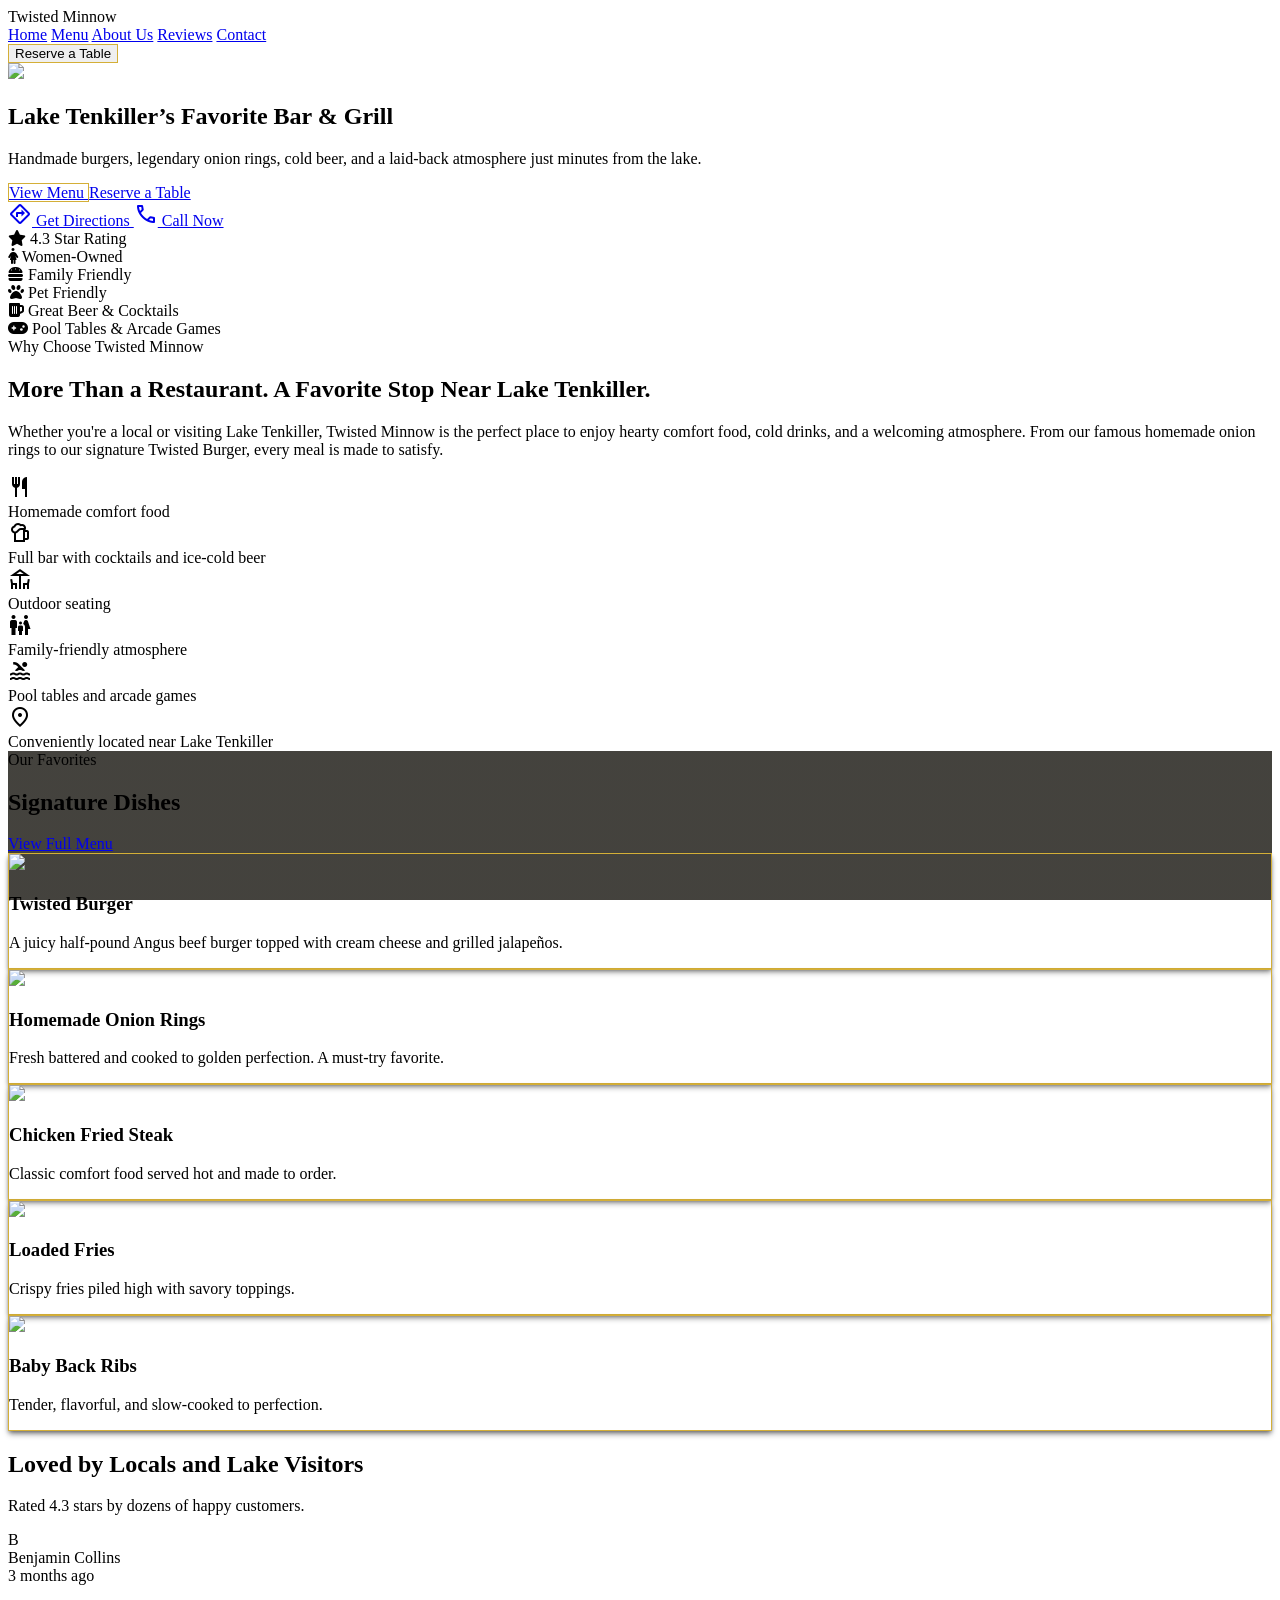
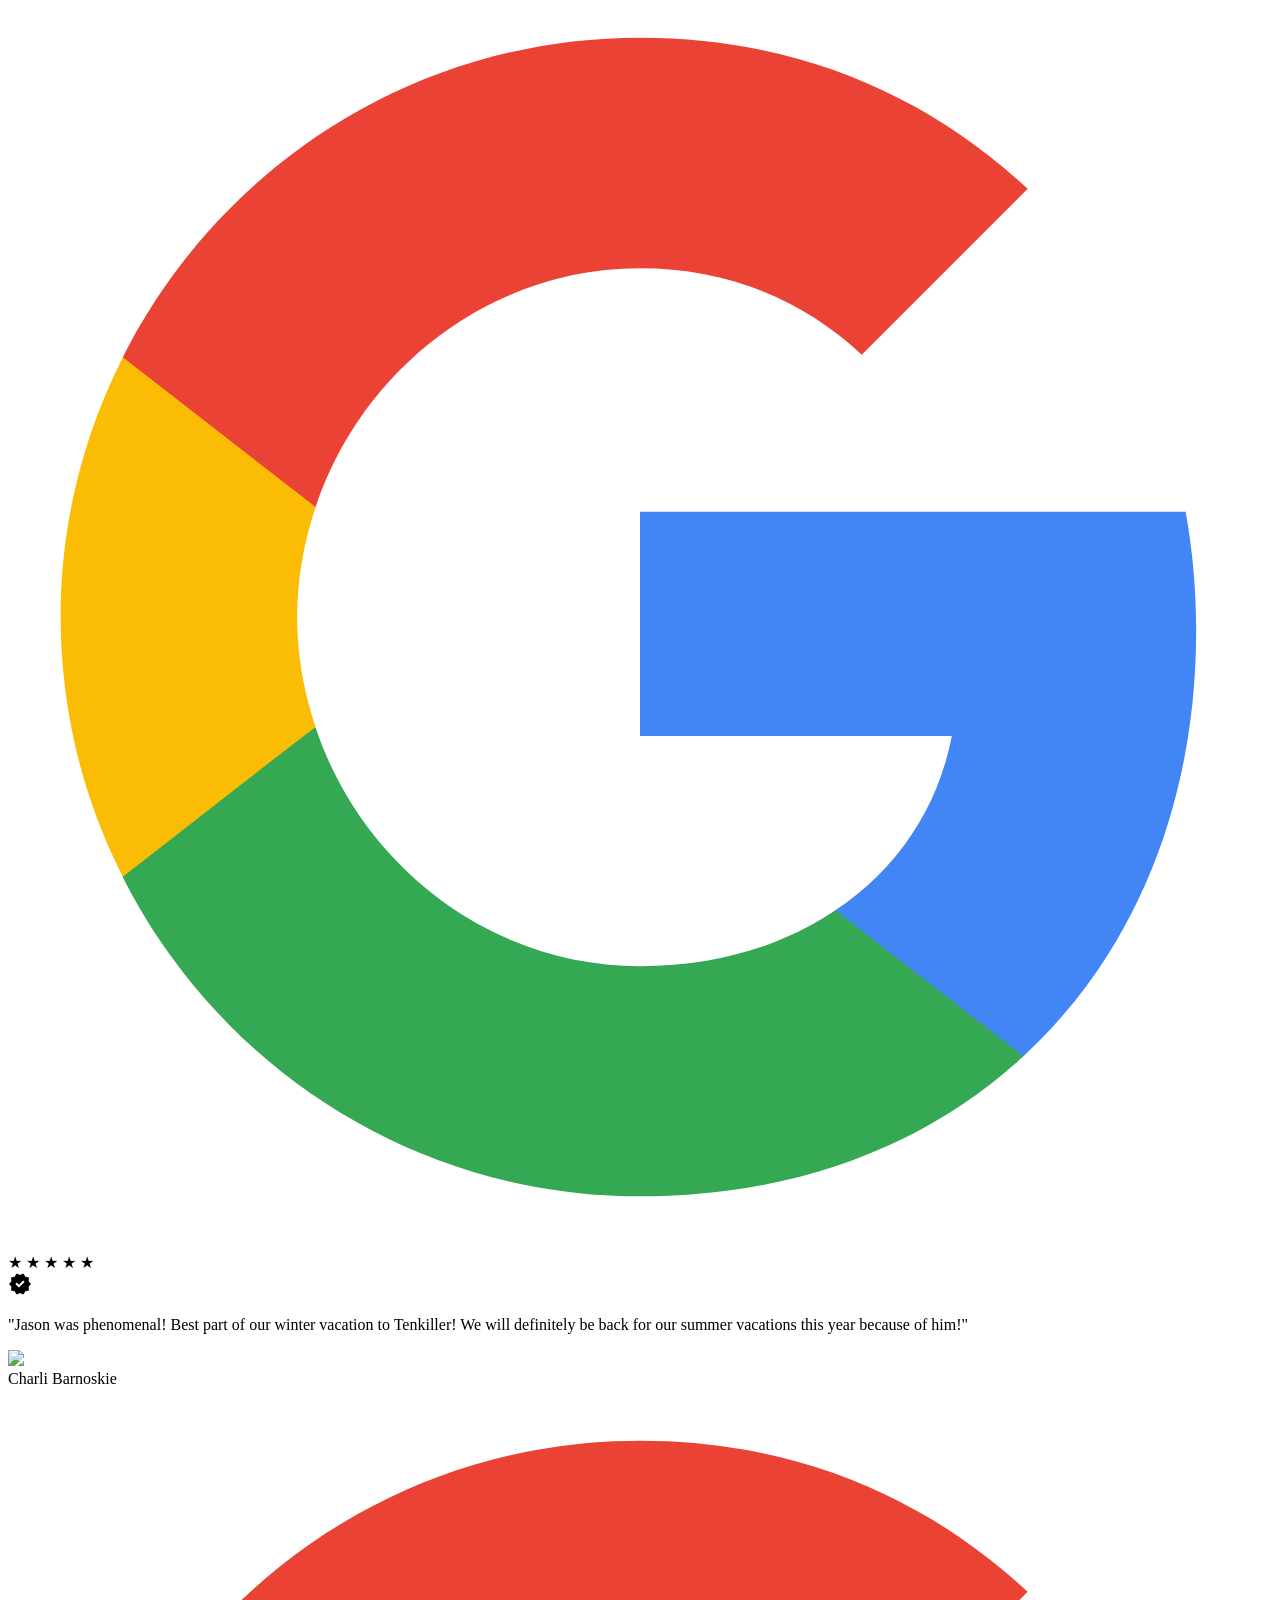
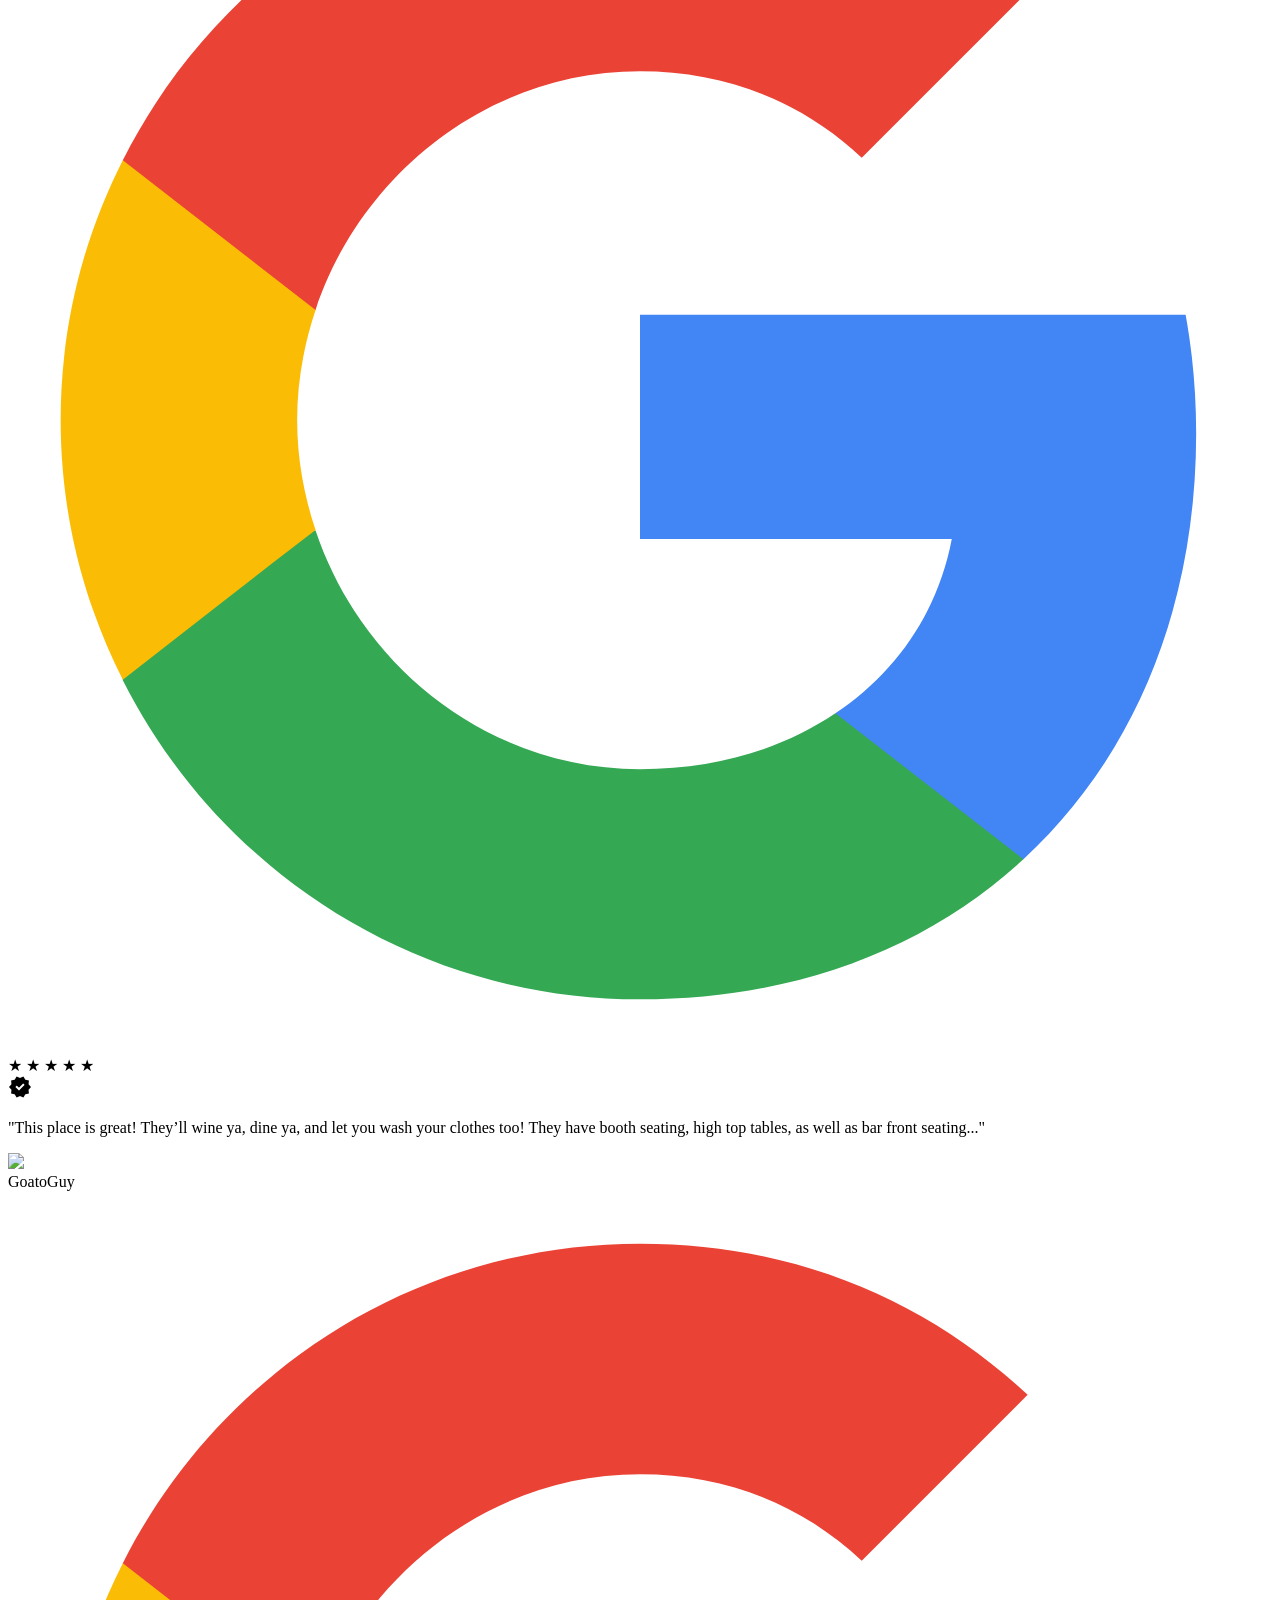
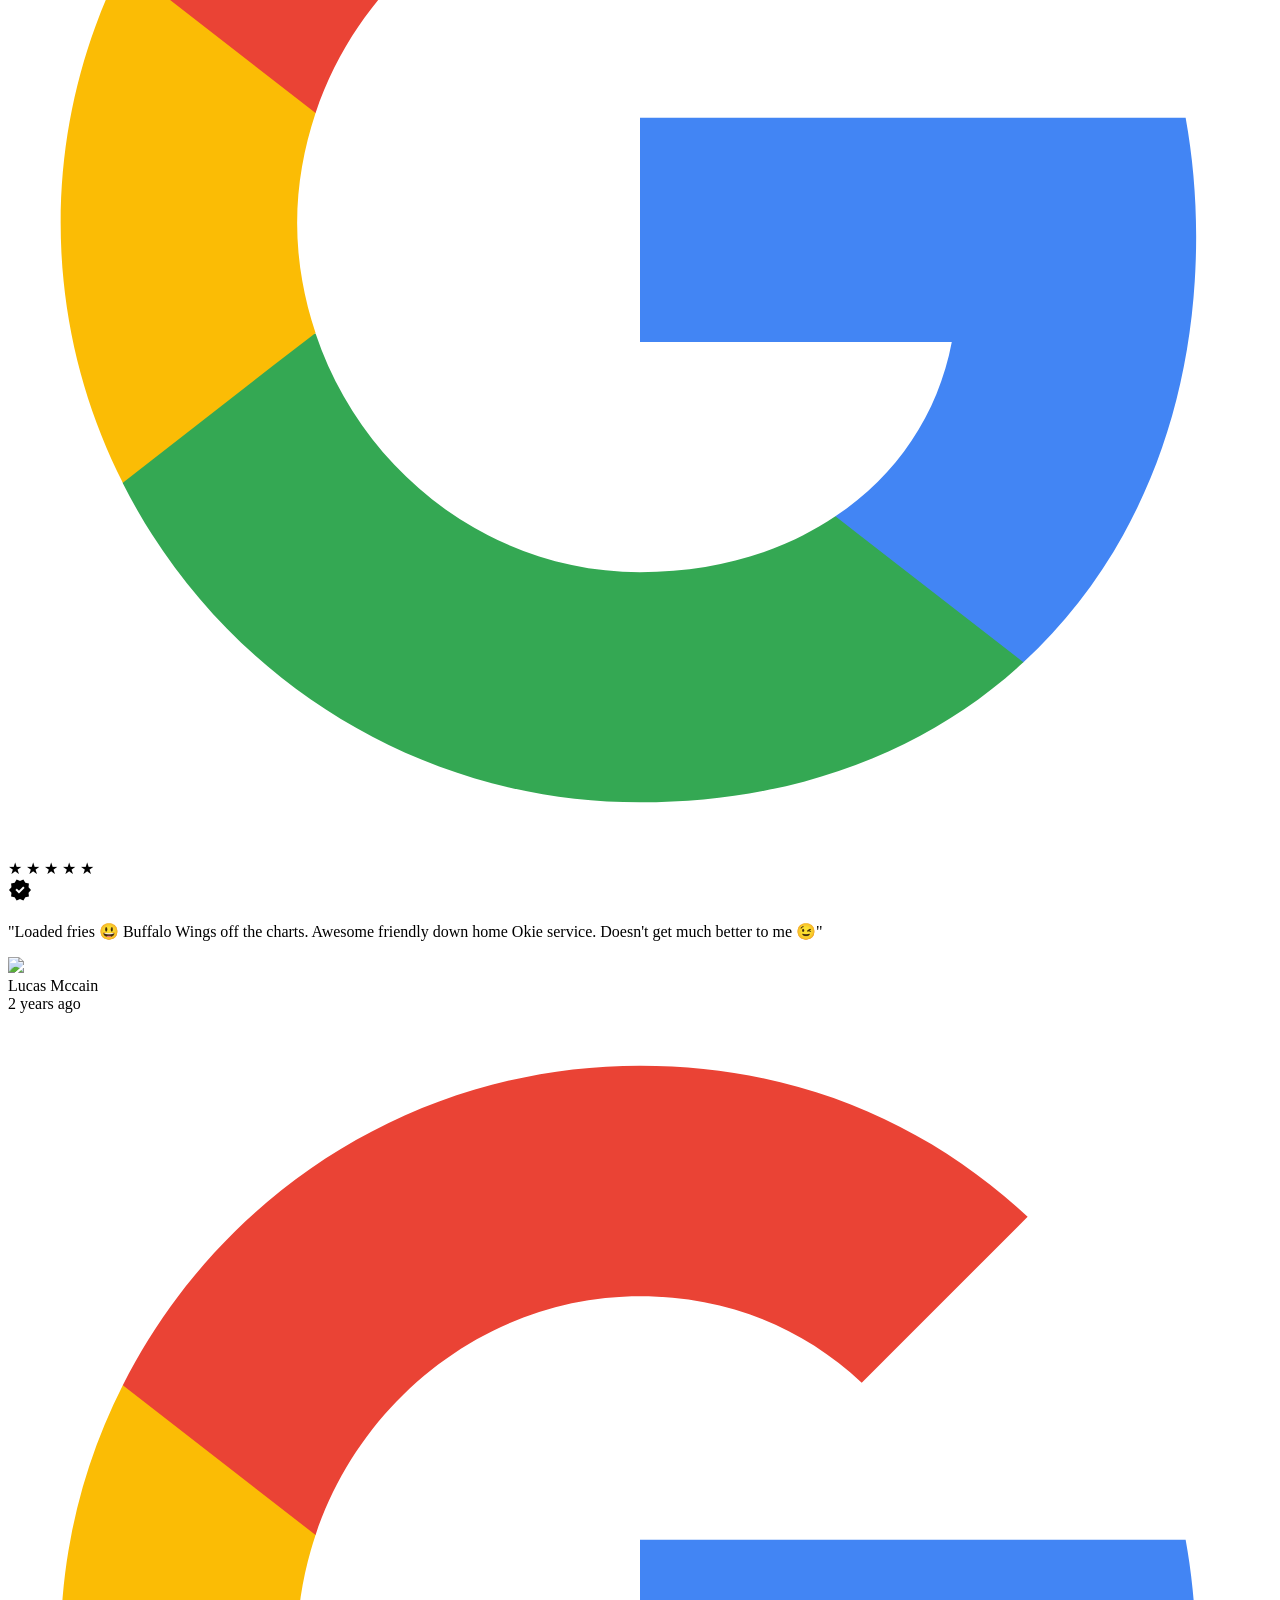
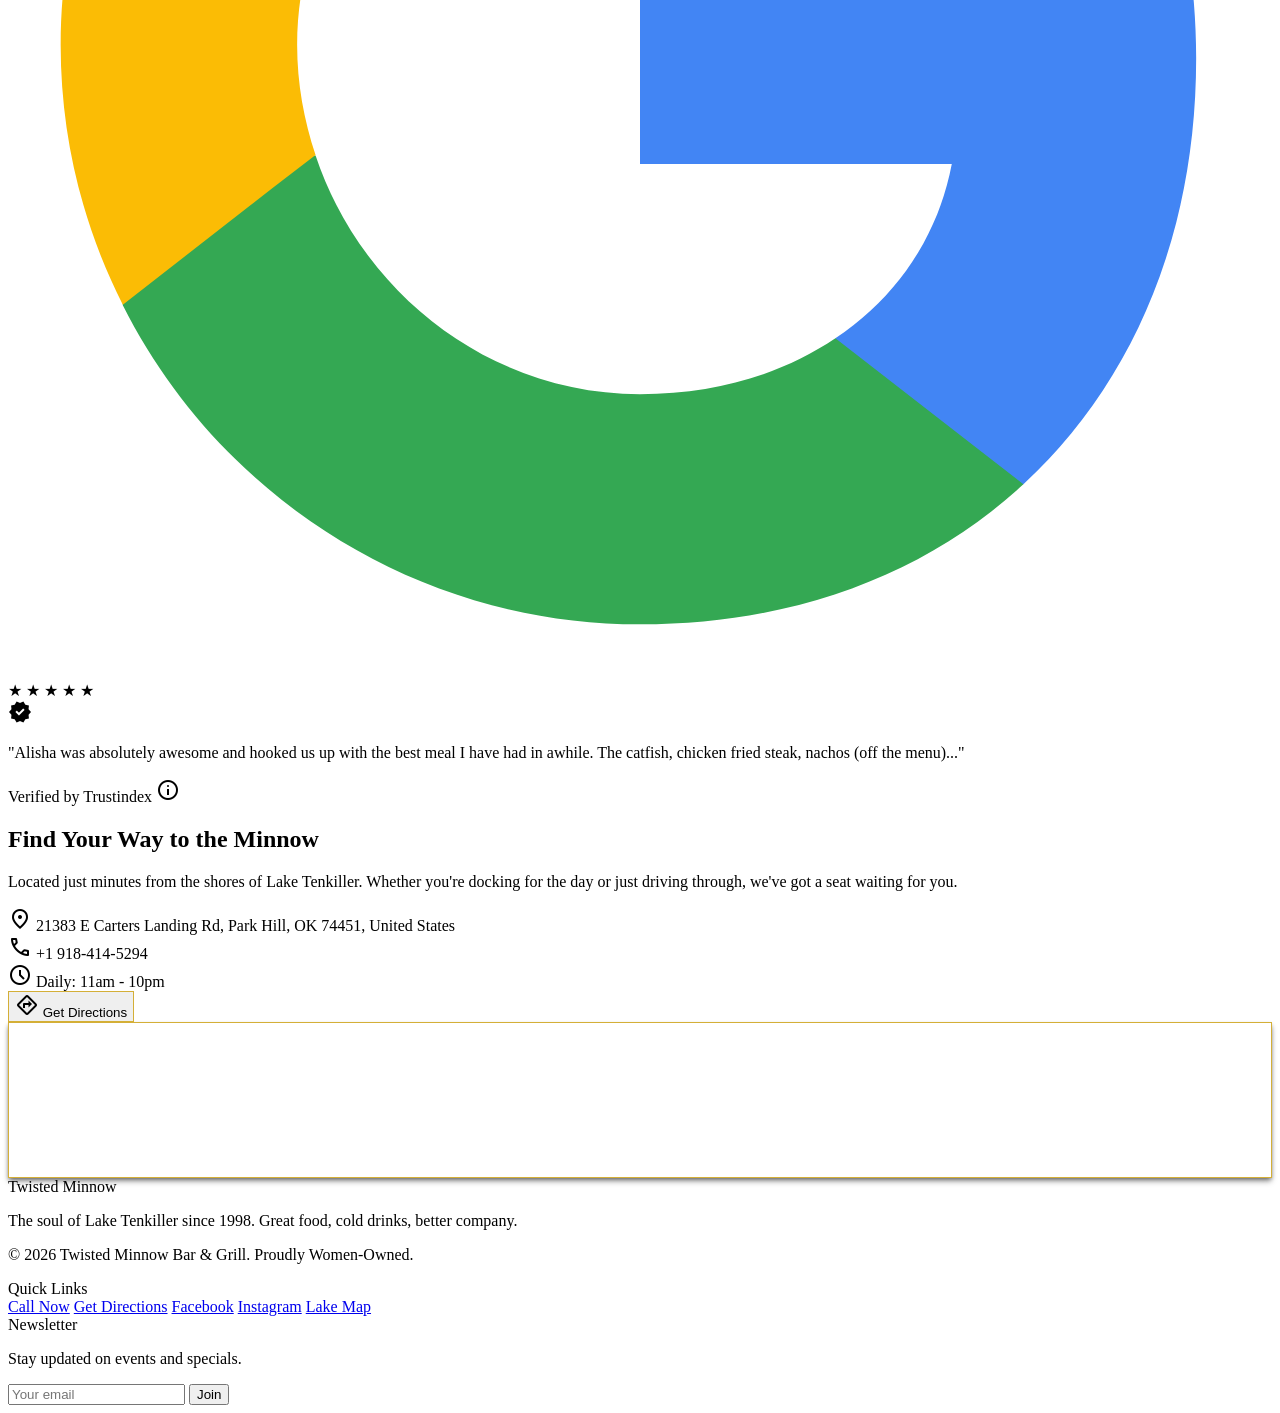
==== index.html @ c312718d "Finalized Twisted Minnow Website Polish" ====
<!DOCTYPE html>

<html class="dark" lang="en"><head>
<meta charset="utf-8"/>
<meta content="width=device-width, initial-scale=1.0" name="viewport"/>
<link href="https://fonts.googleapis.com/css2?family=Arvo:wght@400;700&amp;family=Work+Sans:wght@400;600;700&amp;display=swap" rel="stylesheet"/>
<link href="https://fonts.googleapis.com/css2?family=Material+Symbols+Outlined:wght,FILL@100..700,0..1&amp;display=swap" rel="stylesheet"/>
<link href="https://fonts.googleapis.com/css2?family=Material+Symbols+Outlined:wght,FILL@100..700,0..1&amp;display=swap" rel="stylesheet"/>
<script src="https://cdn.tailwindcss.com?plugins=forms,container-queries"></script>
<script id="tailwind-config">
      tailwind.config = {
        darkMode: "class",
        theme: {
          extend: {
            "colors": {
                    "inverse-on-surface": "#323029",
                    "secondary-fixed": "#ffdad4",
                    "outline": "#9b8e87",
                    "on-error-container": "#ffdad6",
                    "surface-dim": "#15130d",
                    "primary-fixed": "#fbddca",
                    "on-primary": "#3f2c20",
                    "secondary": "#ffb4a8",
                    "on-surface-variant": "#d2c4bc",
                    "surface-container-high": "#2c2a22",
                    "outline-variant": "#4f453f",
                    "on-primary-fixed-variant": "#574335",
                    "background": "#15130d",
                    "on-secondary-fixed-variant": "#920703",
                    "tertiary-container": "#cca72f",
                    "on-secondary": "#690000",
                    "on-surface": "#e7e2d6",
                    "surface-container-highest": "#36352d",
                    "surface-container": "#212018",
                    "secondary-container": "#920703",
                    "tertiary-fixed-dim": "#e9c349",
                    "error-container": "#93000a",
                    "tertiary": "#e9c349",
                    "surface-container-lowest": "#0f0e08",
                    "on-secondary-container": "#ff9a8a",
                    "on-tertiary-container": "#4e3d00",
                    "on-tertiary-fixed": "#241a00",
                    "inverse-primary": "#705a4c",
                    "on-tertiary": "#3c2f00",
                    "on-primary-container": "#ac9181",
                    "surface-bright": "#3b3931",
                    "primary-fixed-dim": "#dec1af",
                    "primary": "#dec1af",
                    "inverse-surface": "#e7e2d6",
                    "on-primary-fixed": "#28180d",
                    "on-error": "#690005",
                    "primary-container": "#3d2b1f",
                    "surface-variant": "#36352d",
                    "tertiary-fixed": "#ffe088",
                    "secondary-fixed-dim": "#ffb4a8",
                    "surface": "#15130d",
                    "on-tertiary-fixed-variant": "#574500",
                    "on-background": "#e7e2d6",
                    "error": "#ffb4ab",
                    "on-secondary-fixed": "#410000",
                    "surface-container-low": "#1d1c15",
                    "surface-tint": "#dec1af"
            },
            "borderRadius": {
                    "DEFAULT": "0.125rem",
                    "lg": "0.25rem",
                    "xl": "0.5rem",
                    "full": "0.75rem"
            },
            "spacing": {
                    "unit": "8px",
                    "container-max": "1200px",
                    "gutter": "24px",
                    "margin-desktop": "40px",
                    "margin-mobile": "16px"
            },
            "fontFamily": {
                    "headline-lg": ["Arvo"],
                    "body-md": ["Work Sans"],
                    "body-lg": ["Work Sans"],
                    "headline-md": ["Arvo"],
                    "label-lg": ["Work Sans"],
                    "headline-lg-mobile": ["Arvo"],
                    "display-lg": ["Arvo"]
            },
            "fontSize": {
                    "headline-lg": ["32px", {"lineHeight": "40px", "fontWeight": "700"}],
                    "body-md": ["16px", {"lineHeight": "24px", "fontWeight": "400"}],
                    "body-lg": ["18px", {"lineHeight": "28px", "fontWeight": "400"}],
                    "headline-md": ["24px", {"lineHeight": "32px", "fontWeight": "700"}],
                    "label-lg": ["14px", {"lineHeight": "20px", "letterSpacing": "0.05em", "fontWeight": "600"}],
                    "headline-lg-mobile": ["28px", {"lineHeight": "34px", "fontWeight": "700"}],
                    "display-lg": ["48px", {"lineHeight": "56px", "letterSpacing": "-0.02em", "fontWeight": "700"}]
            }
          },
        },
      }
    </script>
    <link rel="stylesheet" href="styles.css">
    <link rel="stylesheet" href="https://cdnjs.cloudflare.com/ajax/libs/font-awesome/6.4.0/css/all.min.css">
</head>
<body class="bg-background text-on-background font-body-md">
<!-- TopAppBar -->
<header class="fixed top-0 w-full z-50 flex justify-between items-center px-margin-desktop py-4 bg-surface-container-highest border-b border-outline-variant shadow-md">
<div class="font-headline-lg text-headline-lg text-tertiary uppercase tracking-wider">Twisted Minnow</div>
<nav class="hidden md:flex gap-gutter">
<a class="text-tertiary border-b-2 border-tertiary pb-1 font-bold font-label-lg transition-colors duration-200" href="index.html">Home</a>
<a class="text-on-surface-variant font-label-lg hover:text-tertiary-fixed transition-colors duration-200" href="menu.html">Menu</a>
<a class="text-on-surface-variant font-label-lg hover:text-tertiary-fixed transition-colors duration-200" href="about.html">About Us</a>
<a class="text-on-surface-variant font-label-lg hover:text-tertiary-fixed transition-colors duration-200" href="reviews.html">Reviews</a>
<a class="text-on-surface-variant font-label-lg hover:text-tertiary-fixed transition-colors duration-200" href="reviews.html#contact">Contact</a>
</nav>
<button class="bg-secondary-container text-on-secondary-container px-6 py-2 rounded-lg font-bold hover:scale-95 duration-100 ease-in-out transition-all border gold-border">
            Reserve a Table
        </button>
</header>
<main class="mt-20">
<!-- Hero Section -->
<section class="relative h-[819px] flex items-center justify-center overflow-hidden">
<div class="absolute inset-0 z-0">
<img class="w-full h-full object-cover" data-alt="A macro close-up of a juicy gourmet burger topped with melted cheese, crispy bacon, and fresh lettuce, resting on a rustic weathered wooden table. The lighting is warm and amber-toned, creating a cozy bar atmosphere with a shallow depth of field that blurs the background. The visual style is rich and tactile, highlighting the textures of the charred meat and the grainy wood surface." src="https://lh3.googleusercontent.com/aida-public/[base64]"/>
<div class="absolute inset-0 bg-gradient-to-t from-background via-background/60 to-transparent"></div>
</div>
<div class="relative z-10 text-center px-margin-mobile max-w-4xl animate-slide-up mt-12">
<h1 class="font-display-lg text-display-lg text-on-surface mb-unit-gutter drop-shadow-lg">Lake Tenkiller’s Favorite Bar &amp; Grill</h1>
<p class="font-body-lg text-body-lg text-on-surface-variant mb-10 max-w-2xl mx-auto animate-fade-in delay-200">Handmade burgers, legendary onion rings, cold beer, and a laid-back atmosphere just minutes from the lake.</p>
<div class="flex flex-col items-center gap-6 animate-fade-in delay-300">
<div class="flex flex-col md:flex-row gap-4 justify-center">
<a href="menu.html" class="bg-secondary-container text-on-secondary-container px-8 py-4 rounded-xl font-bold text-lg gold-border shadow-xl hover:scale-95 transition-all">
                        View Menu
                    </a>
<a href="reservations.html" class="bg-surface-container-high text-tertiary px-8 py-4 rounded-xl font-bold text-lg border border-tertiary/30 shadow-xl hover:scale-95 transition-all">
                        Reserve a Table
                    </a>
</div>
<!-- Text Links -->
<div class="flex gap-8 justify-center mt-2">
<a href="https://maps.app.goo.gl/qbKgSUqqqgornQUz8" target="_blank" class="flex items-center gap-2 text-on-surface hover:text-tertiary transition-colors font-bold group">
<span class="material-symbols-outlined group-hover:-translate-y-1 transition-transform">directions</span>
Get Directions
</a>
<a href="tel:+19185550199" class="flex items-center gap-2 text-on-surface hover:text-tertiary transition-colors font-bold group">
<span class="material-symbols-outlined group-hover:-translate-y-1 transition-transform">call</span>
Call Now
</a>
</div>
</div>
<!-- Trust Badges -->
<div class="flex flex-wrap justify-center gap-3 mt-16 animate-slide-up delay-400">
<div class="bg-surface-container-highest/60 backdrop-blur-md border border-outline-variant/50 text-on-surface px-4 py-2 rounded-full text-sm font-bold flex items-center gap-2">
<i class="fa-solid fa-star text-tertiary"></i> 4.3 Star Rating
</div>
<div class="bg-surface-container-highest/60 backdrop-blur-md border border-outline-variant/50 text-on-surface px-4 py-2 rounded-full text-sm font-bold flex items-center gap-2">
<i class="fa-solid fa-person-dress text-tertiary"></i> Women-Owned
</div>
<div class="bg-surface-container-highest/60 backdrop-blur-md border border-outline-variant/50 text-on-surface px-4 py-2 rounded-full text-sm font-bold flex items-center gap-2">
<i class="fa-solid fa-burger text-tertiary"></i> Family Friendly
</div>
<div class="bg-surface-container-highest/60 backdrop-blur-md border border-outline-variant/50 text-on-surface px-4 py-2 rounded-full text-sm font-bold flex items-center gap-2">
<i class="fa-solid fa-paw text-tertiary"></i> Pet Friendly
</div>
<div class="bg-surface-container-highest/60 backdrop-blur-md border border-outline-variant/50 text-on-surface px-4 py-2 rounded-full text-sm font-bold flex items-center gap-2">
<i class="fa-solid fa-beer-mug-empty text-tertiary"></i> Great Beer &amp; Cocktails
</div>
<div class="bg-surface-container-highest/60 backdrop-blur-md border border-outline-variant/50 text-on-surface px-4 py-2 rounded-full text-sm font-bold flex items-center gap-2">
<i class="fa-solid fa-gamepad text-tertiary"></i> Pool Tables &amp; Arcade Games
</div>
</div>
</div>
</section>
<!-- Why Choose Twisted Minnow -->
<section class="py-20 px-margin-desktop max-w-container-max mx-auto">
<div class="text-center mb-16 animate-slide-up">
<span class="text-tertiary font-label-lg tracking-widest uppercase mb-2 block">Why Choose Twisted Minnow</span>
<h2 class="font-headline-lg text-headline-lg text-on-surface mb-6">More Than a Restaurant. A Favorite Stop Near Lake Tenkiller.</h2>
<p class="font-body-lg text-body-lg text-on-surface-variant max-w-3xl mx-auto">Whether you're a local or visiting Lake Tenkiller, Twisted Minnow is the perfect place to enjoy hearty comfort food, cold drinks, and a welcoming atmosphere. From our famous homemade onion rings to our signature Twisted Burger, every meal is made to satisfy.</p>
</div>

<div class="grid grid-cols-1 md:grid-cols-2 lg:grid-cols-3 gap-6">
<div class="bg-surface-container-low p-6 rounded-2xl border border-outline-variant/30 flex items-start gap-4 animate-slide-up delay-100 hover:bg-surface-container transition-colors">
<span class="material-symbols-outlined text-tertiary text-3xl" data-icon="restaurant">restaurant</span>
<div class="font-bold text-on-surface text-lg">Homemade comfort food</div>
</div>
<div class="bg-surface-container-low p-6 rounded-2xl border border-outline-variant/30 flex items-start gap-4 animate-slide-up delay-200 hover:bg-surface-container transition-colors">
<span class="material-symbols-outlined text-tertiary text-3xl" data-icon="sports_bar">sports_bar</span>
<div class="font-bold text-on-surface text-lg">Full bar with cocktails and ice-cold beer</div>
</div>
<div class="bg-surface-container-low p-6 rounded-2xl border border-outline-variant/30 flex items-start gap-4 animate-slide-up delay-300 hover:bg-surface-container transition-colors">
<span class="material-symbols-outlined text-tertiary text-3xl" data-icon="deck">deck</span>
<div class="font-bold text-on-surface text-lg">Outdoor seating</div>
</div>
<div class="bg-surface-container-low p-6 rounded-2xl border border-outline-variant/30 flex items-start gap-4 animate-slide-up delay-100 hover:bg-surface-container transition-colors">
<span class="material-symbols-outlined text-tertiary text-3xl" data-icon="family_restroom">family_restroom</span>
<div class="font-bold text-on-surface text-lg">Family-friendly atmosphere</div>
</div>
<div class="bg-surface-container-low p-6 rounded-2xl border border-outline-variant/30 flex items-start gap-4 animate-slide-up delay-200 hover:bg-surface-container transition-colors">
<span class="material-symbols-outlined text-tertiary text-3xl" data-icon="pool">pool</span>
<div class="font-bold text-on-surface text-lg">Pool tables and arcade games</div>
</div>
<div class="bg-surface-container-low p-6 rounded-2xl border border-outline-variant/30 flex items-start gap-4 animate-slide-up delay-300 hover:bg-surface-container transition-colors">
<span class="material-symbols-outlined text-tertiary text-3xl" data-icon="location_on">location_on</span>
<div class="font-bold text-on-surface text-lg">Conveniently located near Lake Tenkiller</div>
</div>
</div>
</section>
<!-- Signature Dishes -->
<section class="bg-wood-index py-20">
<div class="max-w-container-max mx-auto px-margin-desktop">
<div class="flex items-end justify-between mb-12">
<div>
<span class="text-tertiary font-label-lg tracking-widest uppercase mb-2 block">Our Favorites</span>
<h2 class="font-headline-lg text-headline-lg text-on-surface">Signature Dishes</h2>
</div>
<a class="text-tertiary font-bold hover:underline mb-2" href="menu.html">View Full Menu</a>
</div>
<div class="grid grid-cols-1 md:grid-cols-3 gap-8">
<!-- Dish Card -->
<div class="bg-primary-container rounded-xl overflow-hidden border gold-border burnt-shadow transition-transform hover:-translate-y-2">
<div class="h-48 overflow-hidden">
<img class="w-full h-full object-cover inner-shadow" data-alt="A thick, juicy Twisted Burger with double patties, melted sharp cheddar, and caramelized onions served on a toasted brioche bun. The lighting is focused and warm, making the meat appear succulent against a dark, rustic wood background. The style is premium food photography with high contrast and rich textures." src="https://lh3.googleusercontent.com/gpms-cs-s/ABJJf51EqdeN4KGeeKodoodOAh9qDhTqZ3guBvoX_9vcFfOIiQEEbJqYr3u4ArIcLvhgzfD16AE-TL9SLOetQ3se07A8uXu3T4KZ0eeAWcx7yDi0Zuq1bjk0-iJQAujCiS6wr_80NaO26A=w400-h822-k-no"/>
</div>
<div class="p-6">
<h3 class="font-headline-md text-headline-md text-tertiary mb-2">Twisted Burger</h3>
<p class="text-on-surface-variant font-body-md">A juicy half-pound Angus beef burger topped with cream cheese and grilled jalapeños.</p>
</div>
</div>
<!-- Dish Card -->
<div class="bg-primary-container rounded-xl overflow-hidden border gold-border burnt-shadow transition-transform hover:-translate-y-2">
<div class="h-48 overflow-hidden">
<img class="w-full h-full object-cover inner-shadow" data-alt="A stack of colossal, hand-battered golden-brown onion rings served with a side of spicy dipping sauce. The rings are perfectly crispy with visible salt flakes, illuminated by side lighting that emphasizes their crunchy texture. The scene is set on a dark wooden tavern table, evoking a classic bar and grill vibe." src="https://lh3.googleusercontent.com/gps-cs-s/APNQkAHPXV8i5aI8mPAVgKEajxKQZv-Xz5ECnifQ3RDovT0rsaXQP3zqCH4Ffcmtx1G4A2tm2nfbtCOeL4MZXNhMTlF7utdvihjgQdXM3FsAfZkyO45Uy4oITbO7PCCZ5ysAGLC8ZN5bZQ=w258-h336-p-k-no"/>
</div>
<div class="p-6">
<h3 class="font-headline-md text-headline-md text-tertiary mb-2">Homemade Onion Rings</h3>
<p class="text-on-surface-variant font-body-md">Fresh battered and cooked to golden perfection. A must-try favorite.</p>
</div>
</div>
<!-- Dish Card -->
<div class="bg-primary-container rounded-xl overflow-hidden border gold-border burnt-shadow transition-transform hover:-translate-y-2">
<div class="h-48 overflow-hidden">
<img class="w-full h-full object-cover inner-shadow" data-alt="A hearty Chicken Fried Steak smothered in thick, creamy white gravy, served alongside buttery mashed potatoes and green beans. The lighting is soft and inviting, suggesting a home-cooked family meal. The color palette is dominated by warm ambers and earthy browns, consistent with a rustic lodge aesthetic." src="https://flow-content.google/image/157e02f9-fe9a-4625-ba3f-ae107427b1e8?Expires=1778774690&KeyName=labs-flow-prod-cdn-key&Signature=zDciEyZohLU9K1xN207HAbPDTZg"/>
</div>
<div class="p-6">
<h3 class="font-headline-md text-headline-md text-tertiary mb-2">Chicken Fried Steak</h3>
<p class="text-on-surface-variant font-body-md">Classic comfort food served hot and made to order.</p>
</div>
</div>
<!-- Dish Card -->
<div class="bg-primary-container rounded-xl overflow-hidden border gold-border burnt-shadow transition-transform hover:-translate-y-2">
<div class="h-48 overflow-hidden">
<img class="w-full h-full object-cover inner-shadow" data-alt="A mountain of crispy loaded fries topped with melted cheese, bacon bits, jalapeños, and a drizzle of ranch dressing. The lighting is bright and appetizing, highlighting the gooey textures of the toppings. The background features the dark grain of a heavy wooden bar counter." src="https://lh3.googleusercontent.com/gps-cs-s/APNQkAE9LSAlK1kWv71w3ew9BWG4lFC_dPPHetIRkXuM-imK10hnxvIi79fa11tpfq48CQSHfcbLHBjZiD0br6o9XQKaSZqGOCTrWaswyWrD_pKzgK2iVX6Y8jJ0AUXwTM2i7ajGSY5_=w258-h336-p-k-no"/>
</div>
<div class="p-6">
<h3 class="font-headline-md text-headline-md text-tertiary mb-2">Loaded Fries</h3>
<p class="text-on-surface-variant font-body-md">Crispy fries piled high with savory toppings.</p>
</div>
</div>
<!-- Dish Card -->
<div class="bg-primary-container rounded-xl overflow-hidden border gold-border burnt-shadow transition-transform hover:-translate-y-2">
<div class="h-48 overflow-hidden">
<img class="w-full h-full object-cover inner-shadow" data-alt="A rack of tender Baby Back Ribs glazed with a dark, smoky barbecue sauce, showing a perfect char. The lighting is dramatic and moody, emphasizing the sticky texture of the sauce and the succulent meat pulled slightly away from the bone. The style is rugged and authentic to a lakeside grill." src="https://lh3.googleusercontent.com/gps-cs-s/APNQkAEyqrmiWbvXkGQDXw76Jf4TNA1JTHVF9N0t2_gWJ9OrYu74QSsmZ5h-0WzlLMWLk2YSTcZ4caPuyGHe3PBO18qVLMKTJt0h-5W2bsyFQ3T9RZ--WGvSr5F1rIxyPA2tor7Iwboc=w258-h336-p-k-no"/>
</div>
<div class="p-6">
<h3 class="font-headline-md text-headline-md text-tertiary mb-2">Baby Back Ribs</h3>
<p class="text-on-surface-variant font-body-md">Tender, flavorful, and slow-cooked to perfection.</p>
</div>
</div>
</div>
</div>
</section>
<!-- Testimonials / Social Proof -->
<section class="py-20 px-margin-desktop bg-surface-container relative">
<div class="max-w-container-max mx-auto">
<div class="text-center mb-12">
<h2 class="font-headline-lg text-headline-lg text-tertiary mb-4">Loved by Locals and Lake Visitors</h2>
<p class="font-body-lg text-on-surface-variant">Rated 4.3 stars by dozens of happy customers.</p>
</div>
<div class="grid grid-cols-1 md:grid-cols-2 lg:grid-cols-4 gap-6">
<!-- Review 1 -->
<div class="bg-surface-container-high rounded-xl p-6 shadow-md border border-outline-variant/30 flex flex-col">
    <div class="flex justify-between items-start mb-4">
        <div class="flex items-center gap-3">
            <div class="w-10 h-10 rounded-full bg-blue-600 flex items-center justify-center text-white font-bold text-lg">B</div>
            <div>
                <div class="font-bold text-on-surface text-sm">Benjamin Collins</div>
                <div class="text-on-surface-variant text-xs">3 months ago</div>
            </div>
        </div>
        <!-- Google G Logo -->
        <svg class="w-5 h-5" viewBox="0 0 24 24">
            <path fill="#4285F4" d="M22.56 12.25c0-.78-.07-1.53-.2-2.25H12v4.26h5.92c-.26 1.37-1.04 2.53-2.21 3.31v2.77h3.57c2.08-1.92 3.28-4.74 3.28-8.09z"/>
            <path fill="#34A853" d="M12 23c2.97 0 5.46-.98 7.28-2.66l-3.57-2.77c-.98.66-2.23 1.06-3.71 1.06-2.86 0-5.29-1.93-6.16-4.53H2.18v2.84C3.99 20.53 7.7 23 12 23z"/>
            <path fill="#FBBC05" d="M5.84 14.09c-.22-.66-.35-1.36-.35-2.09s.13-1.43.35-2.09V7.07H2.18C1.43 8.55 1 10.22 1 12s.43 3.45 1.18 4.93l2.85-2.22.81-.62z"/>
            <path fill="#EA4335" d="M12 5.38c1.62 0 3.06.56 4.21 1.64l3.15-3.15C17.45 2.09 14.97 1 12 1 7.7 1 3.99 3.47 2.18 7.07l3.66 2.84c.87-2.6 3.3-4.53 6.16-4.53z"/>
        </svg>
    </div>
    <div class="flex items-center gap-1 mb-3">
        <div class="flex text-[#FBBC04] text-lg tracking-widest">★ ★ ★ ★ ★</div>
        <span class="material-symbols-outlined text-blue-500 text-sm ml-1" style="font-variation-settings: 'FILL' 1;">verified</span>
    </div>
    <p class="text-on-surface font-body-md">"Jason was phenomenal! Best part of our winter vacation to Tenkiller! We will definitely be back for our summer vacations this year because of him!"</p>
</div>

<!-- Review 2 -->
<div class="bg-surface-container-high rounded-xl p-6 shadow-md border border-outline-variant/30 flex flex-col">
    <div class="flex justify-between items-start mb-4">
        <div class="flex items-center gap-3">
            <img src="https://lh3.googleusercontent.com/a-/ALV-UjVaaUfoL0Sv2ztwQQxIOGBFvDnMGE4CiUFho2jy7m1W7Lhn_5xHoQ=w54-h54-p-rp-mo-ba5-br100" class="w-10 h-10 rounded-full object-cover">
            <div>
                <div class="font-bold text-on-surface text-sm">Charli Barnoskie</div>
                <div class="text-on-surface-variant text-xs"></div>
            </div>
        </div>
        <svg class="w-5 h-5" viewBox="0 0 24 24">
            <path fill="#4285F4" d="M22.56 12.25c0-.78-.07-1.53-.2-2.25H12v4.26h5.92c-.26 1.37-1.04 2.53-2.21 3.31v2.77h3.57c2.08-1.92 3.28-4.74 3.28-8.09z"/>
            <path fill="#34A853" d="M12 23c2.97 0 5.46-.98 7.28-2.66l-3.57-2.77c-.98.66-2.23 1.06-3.71 1.06-2.86 0-5.29-1.93-6.16-4.53H2.18v2.84C3.99 20.53 7.7 23 12 23z"/>
            <path fill="#FBBC05" d="M5.84 14.09c-.22-.66-.35-1.36-.35-2.09s.13-1.43.35-2.09V7.07H2.18C1.43 8.55 1 10.22 1 12s.43 3.45 1.18 4.93l2.85-2.22.81-.62z"/>
            <path fill="#EA4335" d="M12 5.38c1.62 0 3.06.56 4.21 1.64l3.15-3.15C17.45 2.09 14.97 1 12 1 7.7 1 3.99 3.47 2.18 7.07l3.66 2.84c.87-2.6 3.3-4.53 6.16-4.53z"/>
        </svg>
    </div>
    <div class="flex items-center gap-1 mb-3">
        <div class="flex text-[#FBBC04] text-lg tracking-widest">★ ★ ★ ★ ★</div>
        <span class="material-symbols-outlined text-blue-500 text-sm ml-1" style="font-variation-settings: 'FILL' 1;">verified</span>
    </div>
    <p class="text-on-surface font-body-md line-clamp-4">"This place is great! They’ll wine ya, dine ya, and let you wash your clothes too! They have booth seating, high top tables, as well as bar front seating..."</p>
</div>

<!-- Review 3 -->
<div class="bg-surface-container-high rounded-xl p-6 shadow-md border border-outline-variant/30 flex flex-col">
    <div class="flex justify-between items-start mb-4">
        <div class="flex items-center gap-3">
            <img src="https://lh3.googleusercontent.com/a-/ALV-UjXojb8bzZYZ1Py9s44KSqMiuYsZIGS1Bnw3mJ8LRThwXdVeIa1o=w54-h54-p-rp-mo-ba3-br100" class="w-10 h-10 rounded-full object-cover">
            <div>
                <div class="font-bold text-on-surface text-sm">GoatoGuy</div>
                <div class="text-on-surface-variant text-xs"></div>
            </div>
        </div>
        <svg class="w-5 h-5" viewBox="0 0 24 24">
            <path fill="#4285F4" d="M22.56 12.25c0-.78-.07-1.53-.2-2.25H12v4.26h5.92c-.26 1.37-1.04 2.53-2.21 3.31v2.77h3.57c2.08-1.92 3.28-4.74 3.28-8.09z"/>
            <path fill="#34A853" d="M12 23c2.97 0 5.46-.98 7.28-2.66l-3.57-2.77c-.98.66-2.23 1.06-3.71 1.06-2.86 0-5.29-1.93-6.16-4.53H2.18v2.84C3.99 20.53 7.7 23 12 23z"/>
            <path fill="#FBBC05" d="M5.84 14.09c-.22-.66-.35-1.36-.35-2.09s.13-1.43.35-2.09V7.07H2.18C1.43 8.55 1 10.22 1 12s.43 3.45 1.18 4.93l2.85-2.22.81-.62z"/>
            <path fill="#EA4335" d="M12 5.38c1.62 0 3.06.56 4.21 1.64l3.15-3.15C17.45 2.09 14.97 1 12 1 7.7 1 3.99 3.47 2.18 7.07l3.66 2.84c.87-2.6 3.3-4.53 6.16-4.53z"/>
        </svg>
    </div>
    <div class="flex items-center gap-1 mb-3">
        <div class="flex text-[#FBBC04] text-lg tracking-widest">★ ★ ★ ★ ★</div>
        <span class="material-symbols-outlined text-blue-500 text-sm ml-1" style="font-variation-settings: 'FILL' 1;">verified</span>
    </div>
    <p class="text-on-surface font-body-md">"Loaded fries 😃 Buffalo Wings off the charts. Awesome friendly down home Okie service. Doesn't get much better to me 😉"</p>
</div>

<!-- Review 4 -->
<div class="bg-surface-container-high rounded-xl p-6 shadow-md border border-outline-variant/30 flex flex-col">
    <div class="flex justify-between items-start mb-4">
        <div class="flex items-center gap-3">
            <img src="https://lh3.googleusercontent.com/a-/ALV-UjWE94HRU3vj3_rhCZjLf76SskAENM-MFd9sFu6k1rzA7v5WaPj5=w54-h54-p-rp-mo-ba3-br100" class="w-10 h-10 rounded-full object-cover">
            <div>
                <div class="font-bold text-on-surface text-sm">Lucas Mccain</div>
                <div class="text-on-surface-variant text-xs">2 years ago</div>
            </div>
        </div>
        <svg class="w-5 h-5" viewBox="0 0 24 24">
            <path fill="#4285F4" d="M22.56 12.25c0-.78-.07-1.53-.2-2.25H12v4.26h5.92c-.26 1.37-1.04 2.53-2.21 3.31v2.77h3.57c2.08-1.92 3.28-4.74 3.28-8.09z"/>
            <path fill="#34A853" d="M12 23c2.97 0 5.46-.98 7.28-2.66l-3.57-2.77c-.98.66-2.23 1.06-3.71 1.06-2.86 0-5.29-1.93-6.16-4.53H2.18v2.84C3.99 20.53 7.7 23 12 23z"/>
            <path fill="#FBBC05" d="M5.84 14.09c-.22-.66-.35-1.36-.35-2.09s.13-1.43.35-2.09V7.07H2.18C1.43 8.55 1 10.22 1 12s.43 3.45 1.18 4.93l2.85-2.22.81-.62z"/>
            <path fill="#EA4335" d="M12 5.38c1.62 0 3.06.56 4.21 1.64l3.15-3.15C17.45 2.09 14.97 1 12 1 7.7 1 3.99 3.47 2.18 7.07l3.66 2.84c.87-2.6 3.3-4.53 6.16-4.53z"/>
        </svg>
    </div>
    <div class="flex items-center gap-1 mb-3">
        <div class="flex text-[#FBBC04] text-lg tracking-widest">★ ★ ★ ★ ★</div>
        <span class="material-symbols-outlined text-blue-500 text-sm ml-1" style="font-variation-settings: 'FILL' 1;">verified</span>
    </div>
    <p class="text-on-surface font-body-md line-clamp-4">"Alisha was absolutely awesome and hooked us up with the best meal I have had in awhile. The catfish, chicken fried steak, nachos (off the menu)..."</p>
</div>
</div>

<div class="flex justify-end mt-6">
<div class="bg-[#e4f3eb] text-[#006e33] text-sm font-bold px-3 py-1 rounded flex items-center gap-1 border border-[#b2dfc8]">
<span>Verified by Trustindex</span>
<span class="material-symbols-outlined text-[16px]">info</span>
</div>
</div>

</div>
</section>
<!-- Location Section -->
<section class="py-20 px-margin-desktop">
<div class="max-w-container-max mx-auto grid grid-cols-1 md:grid-cols-2 gap-12 items-center">
<div>
<h2 class="font-headline-lg text-headline-lg text-tertiary mb-6">Find Your Way to the Minnow</h2>
<p class="font-body-lg text-on-surface-variant mb-8">Located just minutes from the shores of Lake Tenkiller. Whether you're docking for the day or just driving through, we've got a seat waiting for you.</p>
<div class="space-y-4 mb-10">
<div class="flex items-center gap-4">
<span class="material-symbols-outlined text-tertiary" data-icon="location_on">location_on</span>
<span class="text-on-surface">21383 E Carters Landing Rd, Park Hill, OK 74451, United States</span>
</div>
<div class="flex items-center gap-4">
<span class="material-symbols-outlined text-tertiary" data-icon="phone">phone</span>
<span class="text-on-surface">+1 918-414-5294</span>
</div>
<div class="flex items-center gap-4">
<span class="material-symbols-outlined text-tertiary" data-icon="schedule">schedule</span>
<span class="text-on-surface">Daily: 11am - 10pm</span>
</div>
</div>
<button class="bg-secondary-container text-on-secondary-container px-8 py-4 rounded-xl font-bold flex items-center gap-2 gold-border hover:scale-95 transition-all">
<span class="material-symbols-outlined" data-icon="directions">directions</span>
                        Get Directions
                    </button>
</div>
<div class="h-96 rounded-xl overflow-hidden border gold-border burnt-shadow grayscale contrast-125">
<iframe class="w-full h-full" src="https://maps.google.com/maps?q=Twisted%20Minnow%20Bar%20and%20Grill,%20Park%20Hill,%20OK&t=&z=13&ie=UTF8&iwloc=&output=embed" frameborder="0" style="border:0;" allowfullscreen="" aria-hidden="false" tabindex="0"></iframe>
</div>
</div>
</section>
</main>
<!-- Footer -->
<footer class="w-full py-margin-desktop px-margin-desktop grid grid-cols-1 md:grid-cols-3 gap-gutter items-start border-t border-outline-variant bg-surface-container">
<div class="flex flex-col gap-4">
<div class="font-headline-md text-headline-md text-tertiary">Twisted Minnow</div>
<p class="font-body-md text-on-surface-variant">The soul of Lake Tenkiller since 1998. Great food, cold drinks, better company.</p>
<p class="font-body-md text-on-surface-variant">© 2026 Twisted Minnow Bar &amp; Grill. Proudly Women-Owned.</p>
</div>
<div class="flex flex-col gap-4">
<div class="font-label-lg uppercase tracking-widest text-on-surface">Quick Links</div>
<nav class="flex flex-col gap-2">
<a class="text-on-surface-variant hover:text-on-surface transition-colors font-body-md" href="tel:+1918-414-5294" target="_blank">Call Now</a>
<a class="text-on-surface-variant hover:text-on-surface transition-colors font-body-md" href="https://maps.app.goo.gl/qbKgSUqqqgornQUz8" target="_blank">Get Directions</a>
<a class="text-on-surface-variant hover:text-on-surface transition-colors font-body-md" href="https://www.facebook.com/twistedminnow.tk/" target="_blank">Facebook</a>
<a class="text-on-surface-variant hover:text-on-surface transition-colors font-body-md" href="https://www.instagram.com/twisted_minnow/" target="_blank">Instagram</a>
<a class="text-on-surface-variant hover:text-on-surface transition-colors font-body-md" href="https://www.travelok.com/state-parks/tenkiller-state-park" target="_blank">Lake Map</a>
</nav>
</div>
<div class="flex flex-col gap-4">
<div class="font-label-lg uppercase tracking-widest text-on-surface">Newsletter</div>
<p class="text-on-surface-variant font-body-md">Stay updated on events and specials.</p>
<div class="flex gap-2">
<input class="bg-surface-container-lowest border border-outline-variant px-4 py-2 rounded focus:border-tertiary outline-none flex-grow" placeholder="Your email" type="email"/>
<button class="bg-tertiary text-on-tertiary px-4 py-2 rounded font-bold hover:opacity-80 transition-opacity">Join</button>
</div>
</div>
</footer>



</body></html>
---- styles.css ----
/* =========================================
   Base Utilities
   ========================================= */

.material-symbols-outlined {
    font-variation-settings: "FILL" 0, "wght" 400, "GRAD" 0, "opsz" 24;
}

.gold-border, .gold-rim {
    border: 1px solid #D4AF37;
}

.burnt-shadow {
    box-shadow: 0 4px 6px -1px rgba(0, 0, 0, 0.4), 0 2px 4px -1px rgba(0, 0, 0, 0.4);
}

.burnt-shadow-heavy {
    box-shadow: 0 4px 8px rgba(0, 0, 0, 0.6);
}

.inner-gold-rim {
    box-shadow: inset 0 0 0 1px #D4AF37;
}

.inner-shadow-recess {
    box-shadow: inset 0 2px 4px rgba(0, 0, 0, 0.6);
}

.modern-rustic-card {
    background-color: #3D2B1F;
    border: 1px solid #D4AF37;
    box-shadow: 0 4px 6px -1px rgba(0, 0, 0, 0.4);
}

/* =========================================
   Page-Specific Backgrounds
   ========================================= */

.bg-wood-index {
    background-image: linear-gradient(rgba(21, 19, 13, 0.8), rgba(21, 19, 13, 0.8)), url(https://lh3.googleusercontent.com/aida-public/[base64]);
    background-size: cover;
    background-attachment: fixed;
}

.bg-menu-page {
    background-color: #15130d;
    background-image: url(https://lh3.googleusercontent.com/aida-public/[base64]);
    color: #e7e2d6;
}

.bg-wood-reservations {
    background-color: #15130d;
    background-image: linear-gradient(rgba(21, 19, 13, 0.85), rgba(21, 19, 13, 0.85)), url(https://lh3.googleusercontent.com/aida-public/[base64]);
    background-size: cover;
    background-position: center;
}

.bg-wood-reviews {
    background-image: linear-gradient(to bottom, rgba(21, 19, 13, 0.9), rgba(21, 19, 13, 0.95)), url(https://lh3.googleusercontent.com/aida-public/[base64]);
    background-size: cover;
    background-attachment: fixed;
}

.bg-wood-about {
    background-color: #15130d;
    background-image: linear-gradient(rgba(21, 19, 13, 0.85), rgba(21, 19, 13, 0.85)), url(https://lh3.googleusercontent.com/aida-public/[base64]);
    background-attachment: fixed;
    background-size: cover;
}


/* =========================================
   Animations
   ========================================= */

@keyframes fadeIn {
    from { opacity: 0; }
    to { opacity: 1; }
}

@keyframes slideUp {
    from { opacity: 0; transform: translateY(30px); }
    to { opacity: 1; transform: translateY(0); }
}

@keyframes slideInRight {
    from { opacity: 0; transform: translateX(30px); }
    to { opacity: 1; transform: translateX(0); }
}

.animate-fade-in {
    animation: fadeIn 0.8s ease-out forwards;
    opacity: 0;
}

.animate-slide-up {
    animation: slideUp 0.8s ease-out forwards;
    opacity: 0;
}

.animate-slide-in-right {
    animation: slideInRight 0.8s ease-out forwards;
    opacity: 0;
}

.delay-100 { animation-delay: 100ms; }
.delay-200 { animation-delay: 200ms; }
.delay-300 { animation-delay: 300ms; }
.delay-400 { animation-delay: 400ms; }
.delay-500 { animation-delay: 500ms; }
.delay-600 { animation-delay: 600ms; }

/* Interactive Utilities */
.smooth-hover {
    transition: all 0.3s ease-in-out;
}
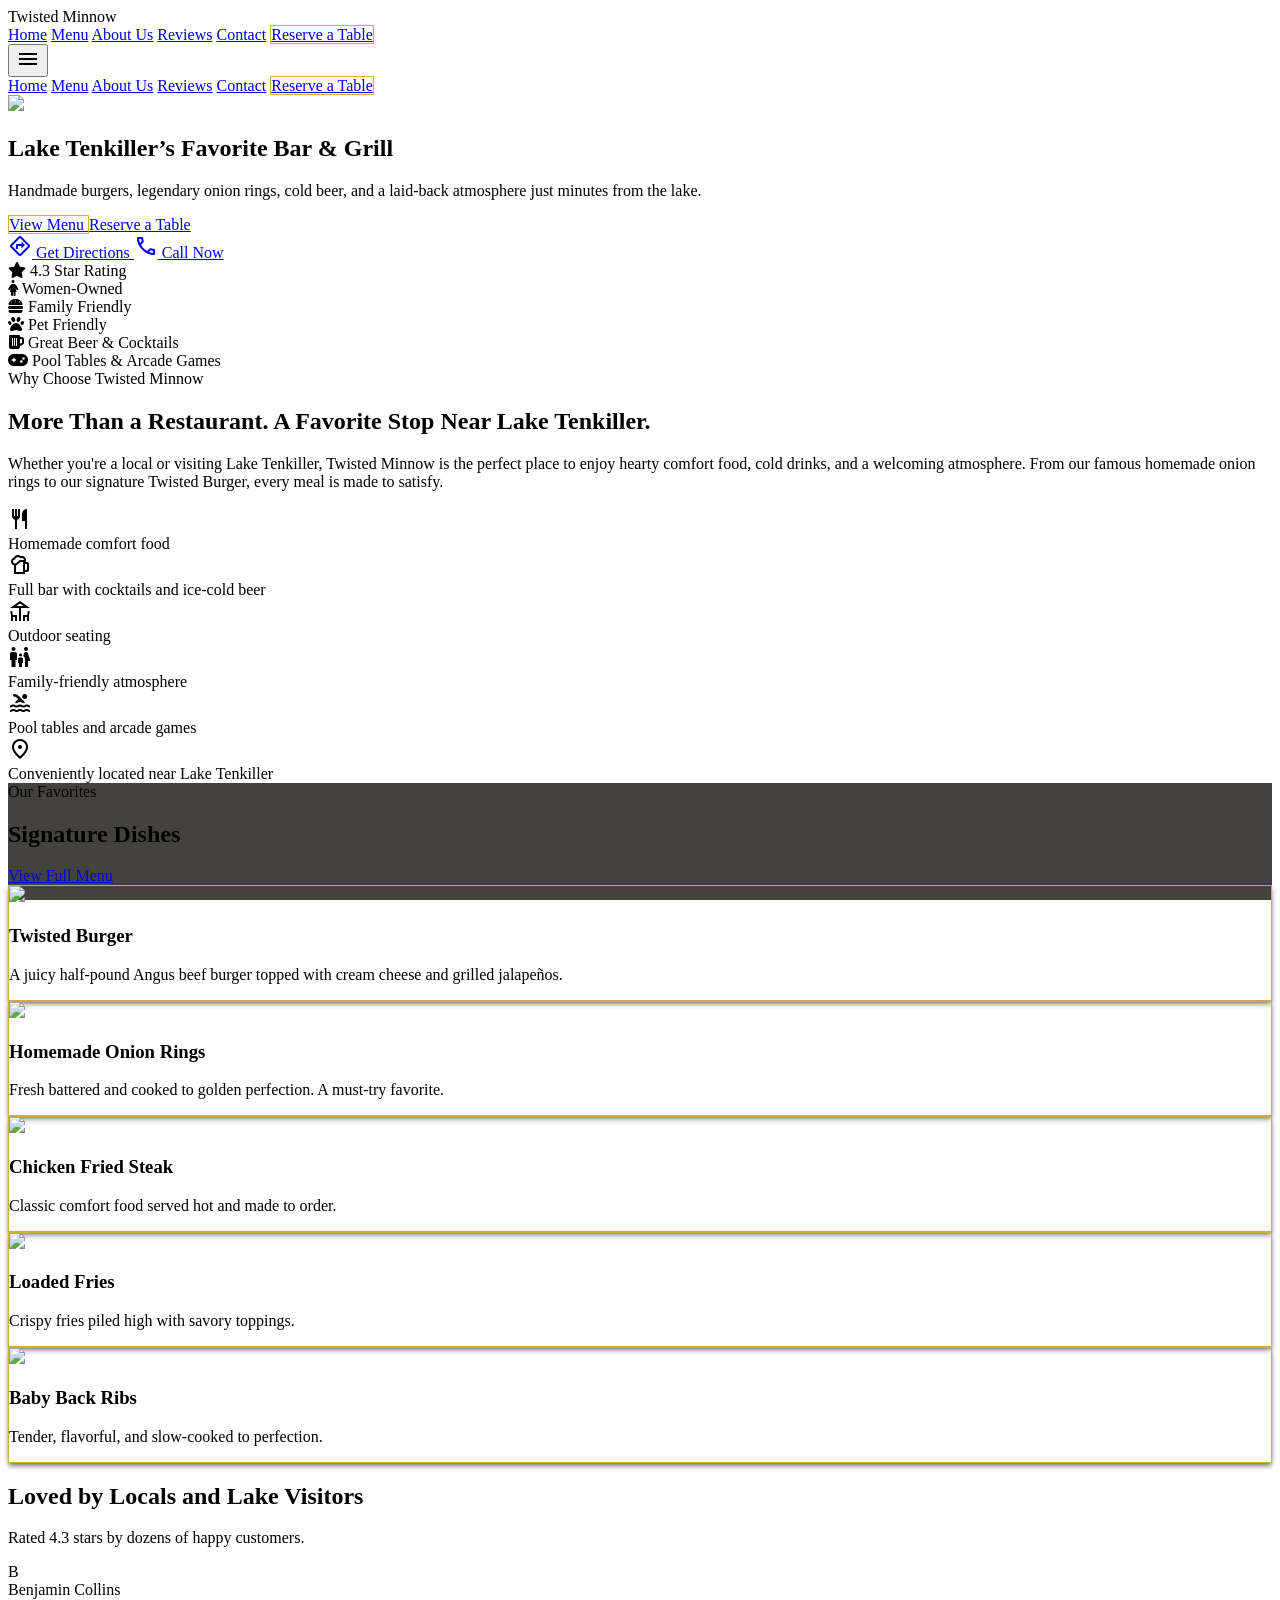
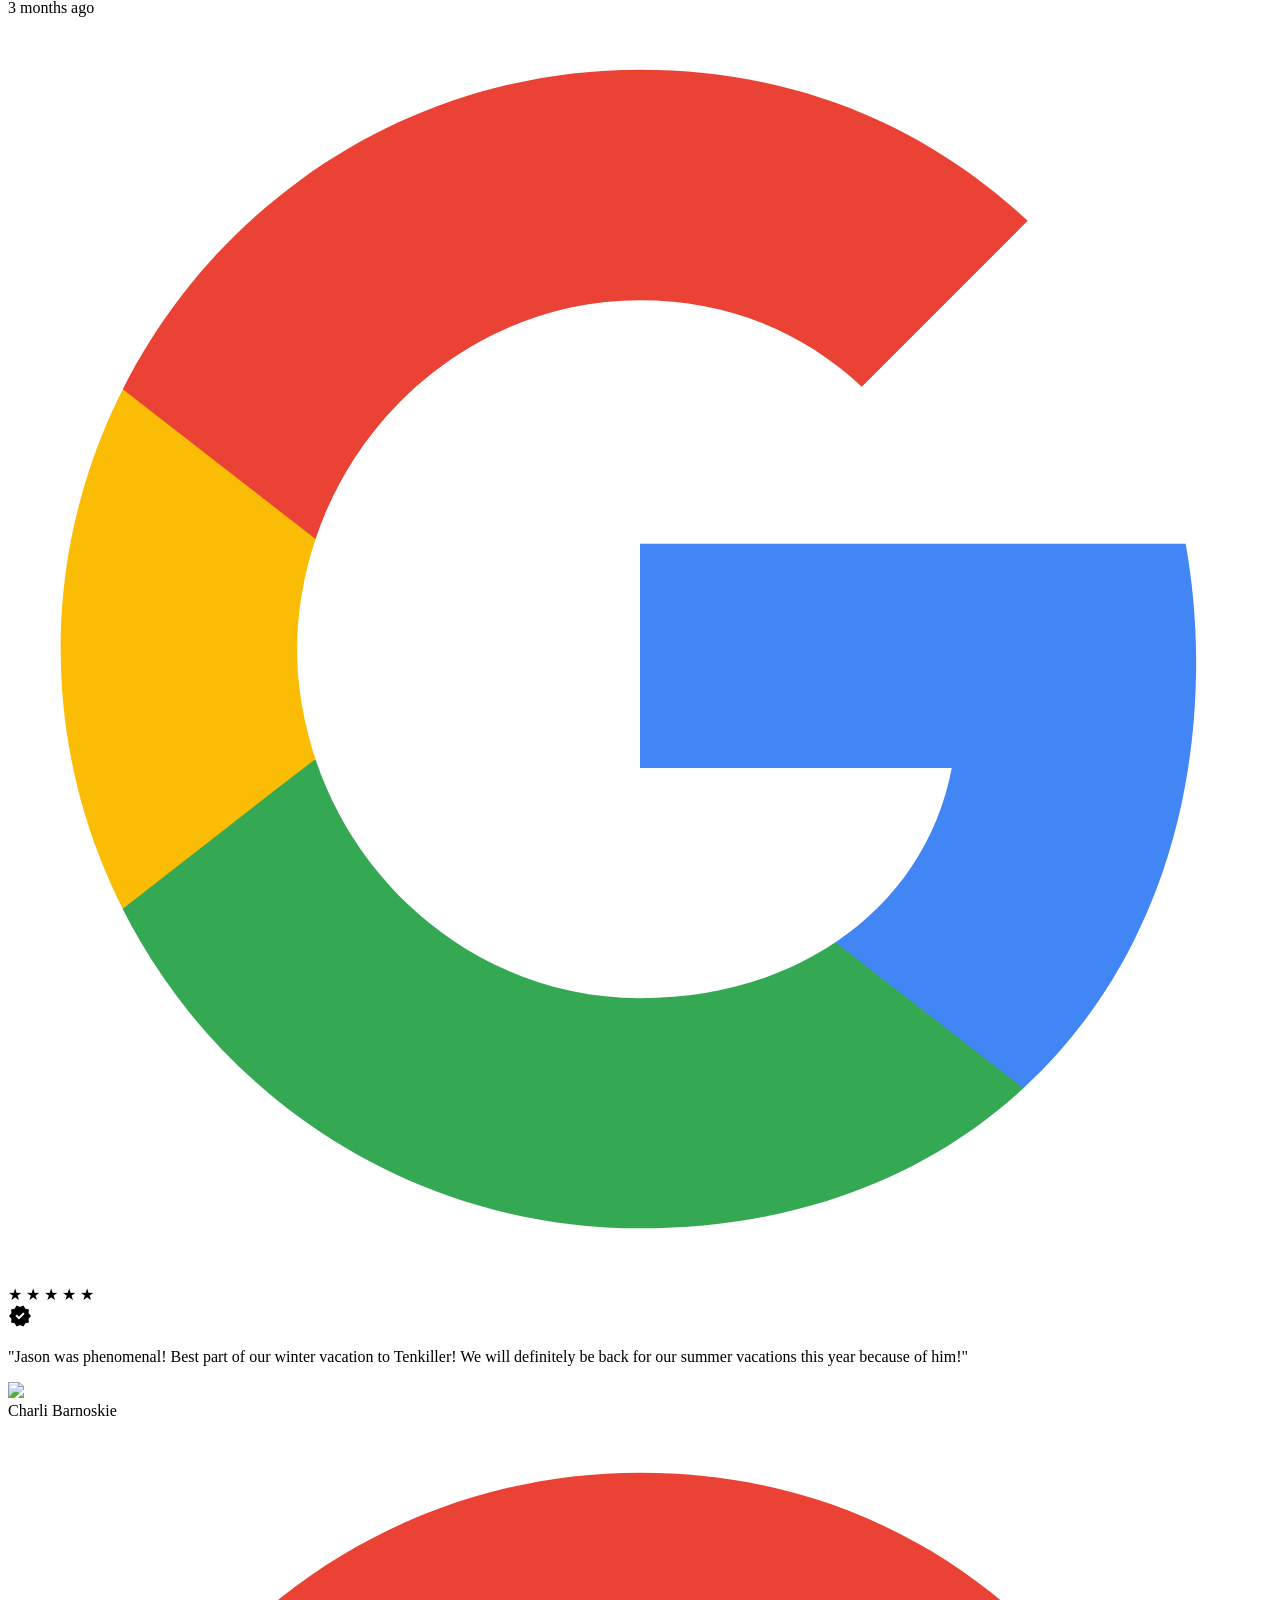
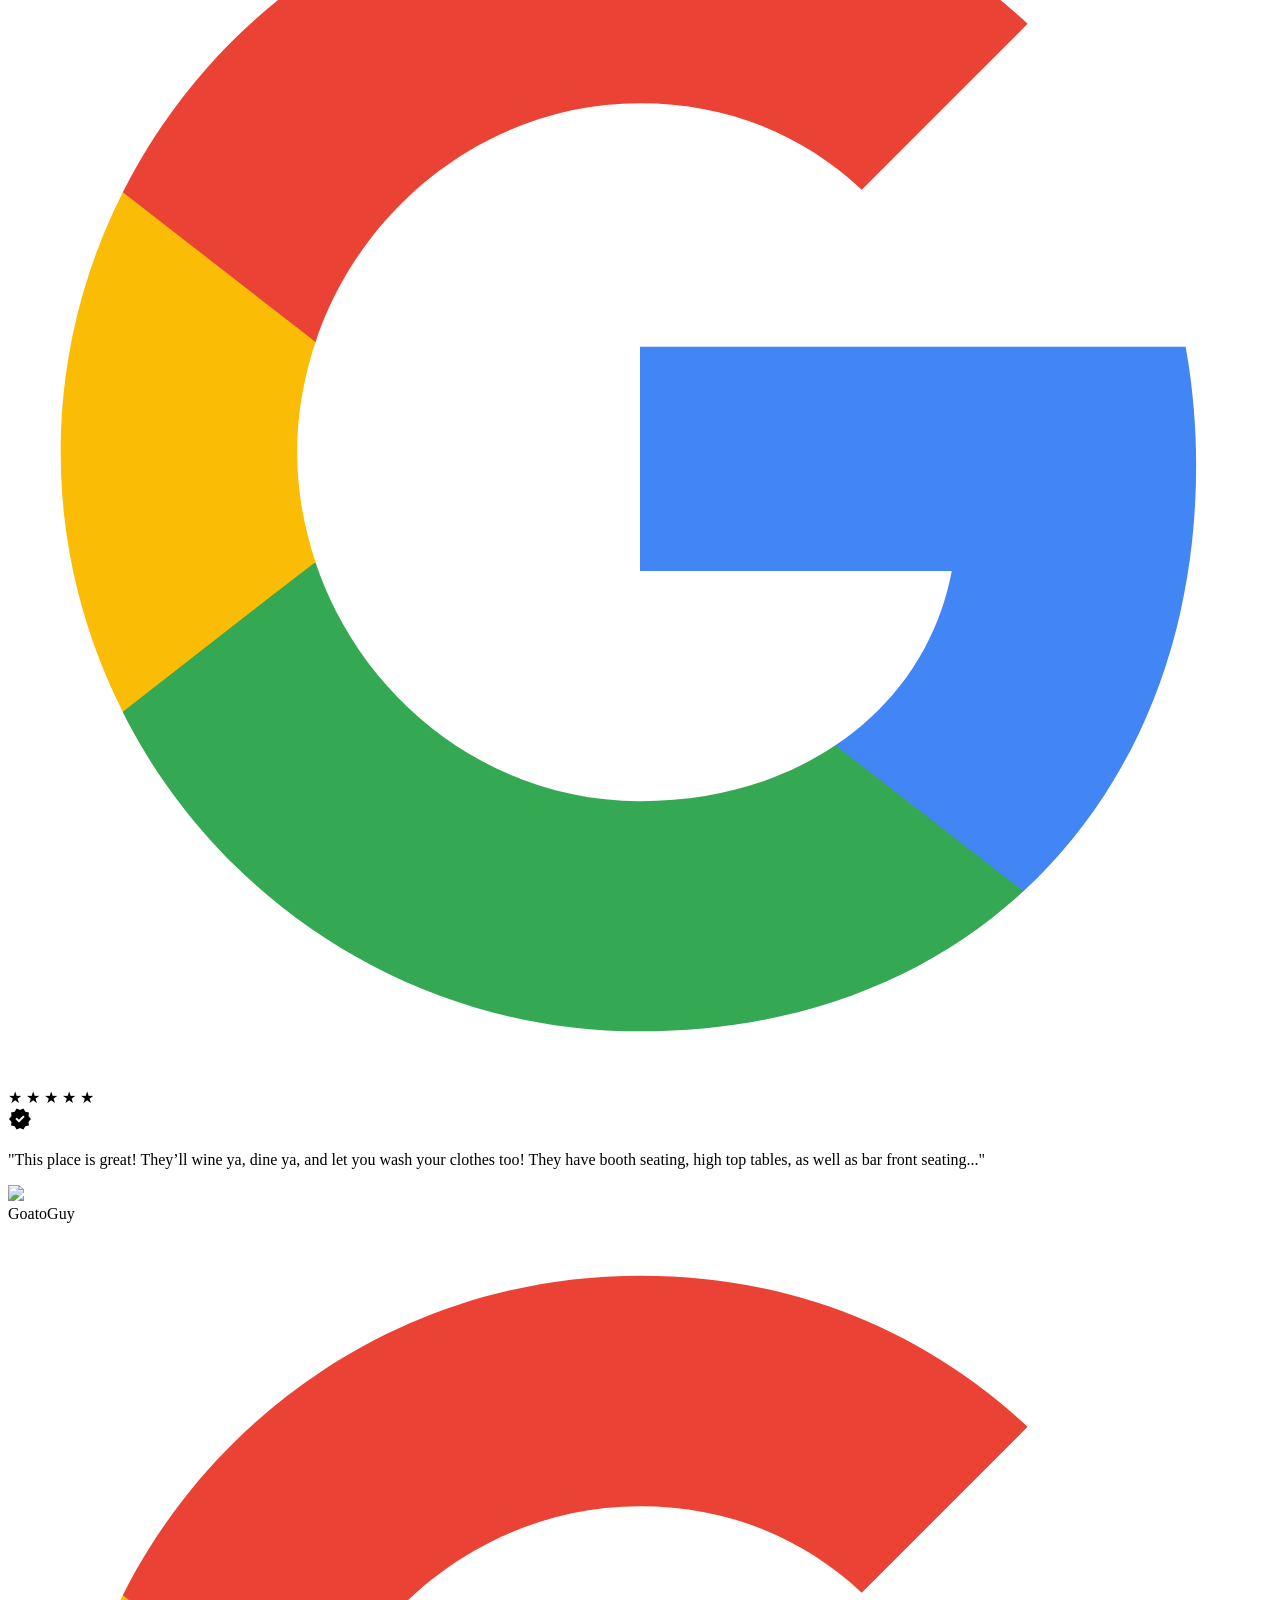
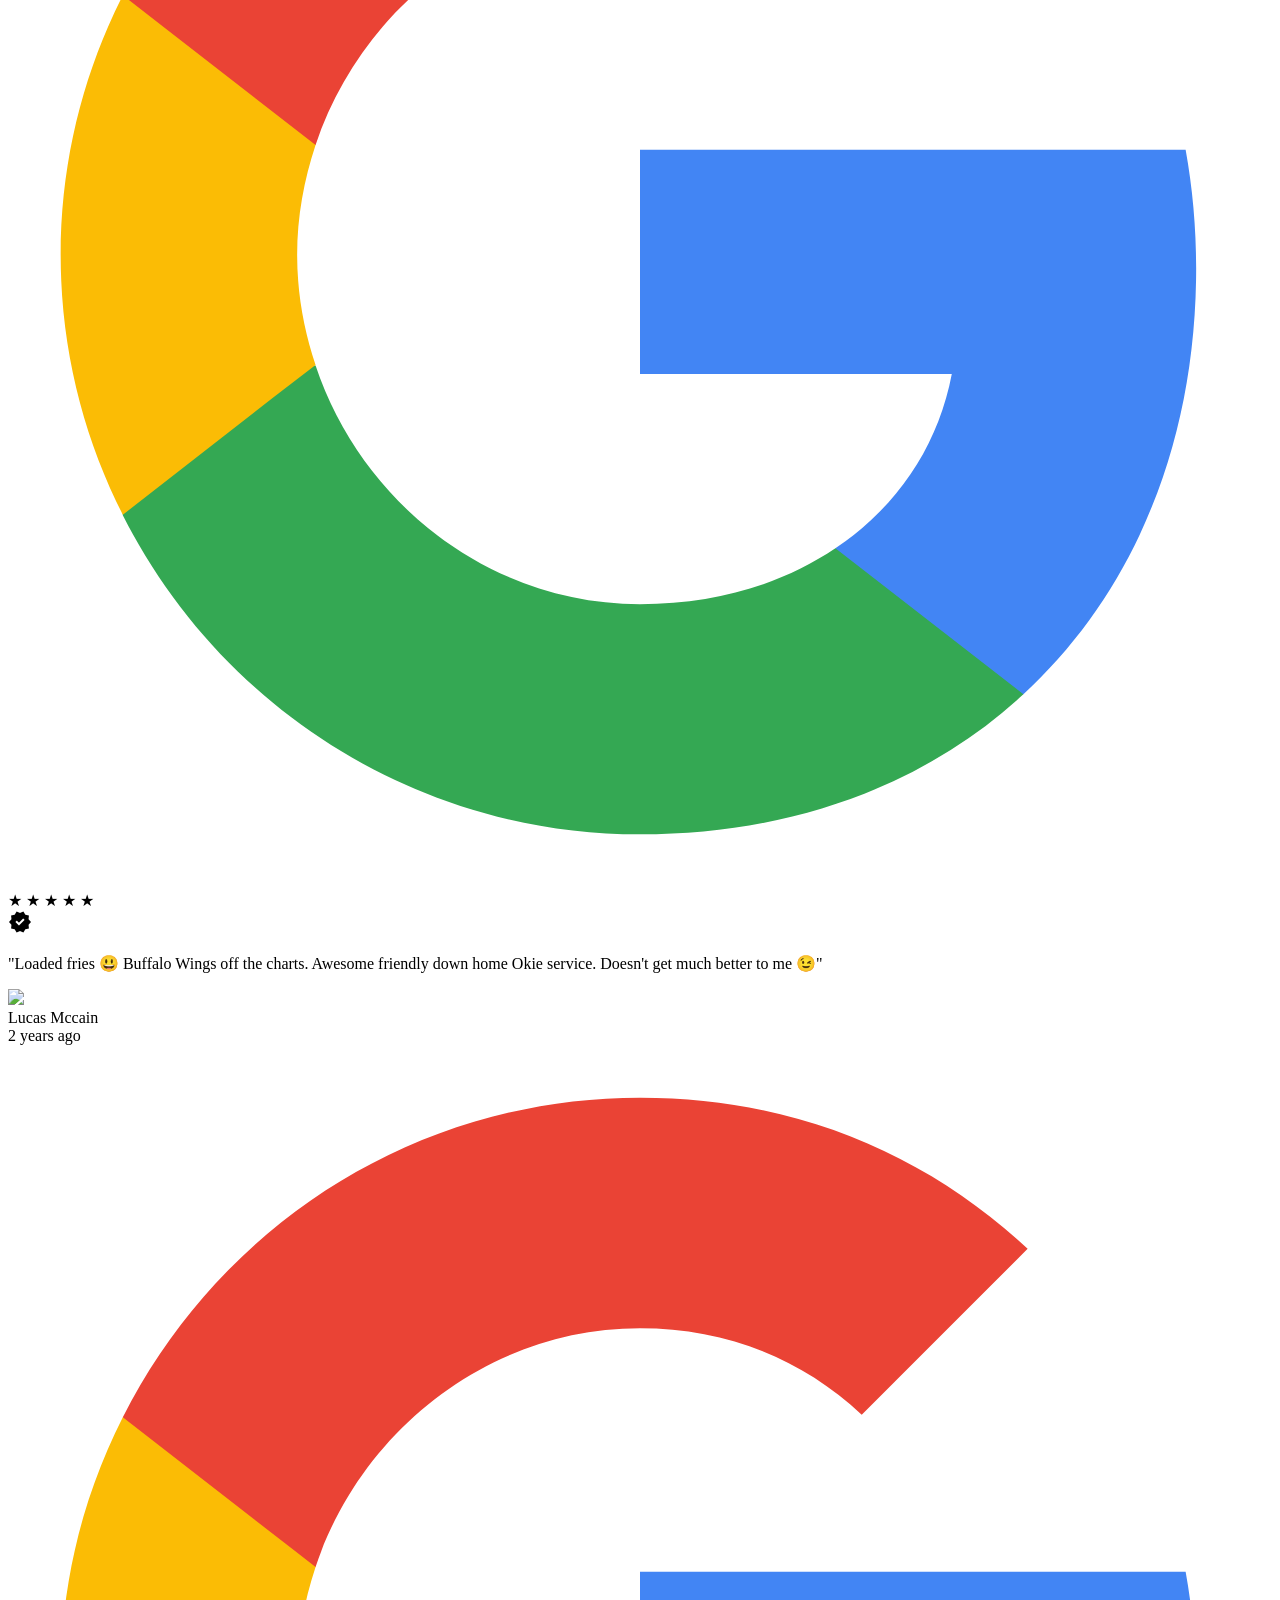
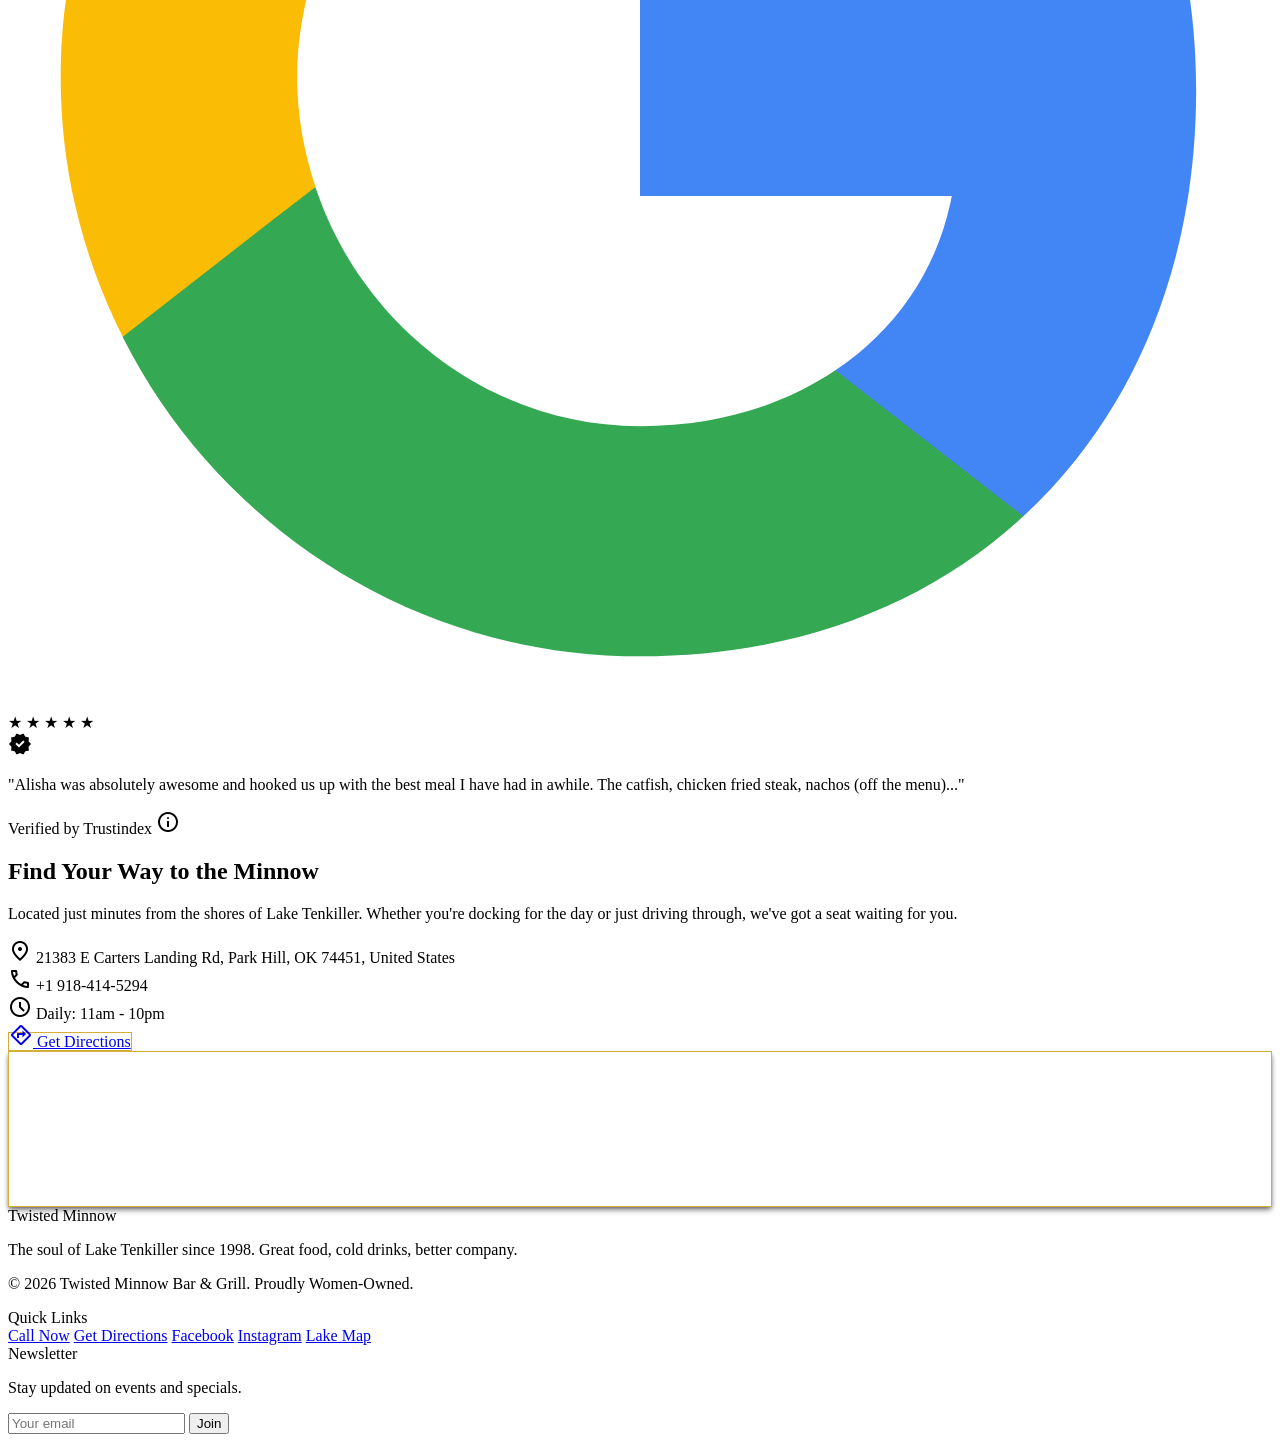
==== commit d5f6b8e3: "feat: add responsive mobile navigation menu with toggle functionality across all pages" ====
--- a/index.html
+++ b/index.html
@@ -101,18 +101,34 @@
 </head>
 <body class="bg-background text-on-background font-body-md">
 <!-- TopAppBar -->
-<header class="fixed top-0 w-full z-50 flex justify-between items-center px-margin-desktop py-4 bg-surface-container-highest border-b border-outline-variant shadow-md">
-<div class="font-headline-lg text-headline-lg text-tertiary uppercase tracking-wider">Twisted Minnow</div>
-<nav class="hidden md:flex gap-gutter">
-<a class="text-tertiary border-b-2 border-tertiary pb-1 font-bold font-label-lg transition-colors duration-200" href="index.html">Home</a>
-<a class="text-on-surface-variant font-label-lg hover:text-tertiary-fixed transition-colors duration-200" href="menu.html">Menu</a>
-<a class="text-on-surface-variant font-label-lg hover:text-tertiary-fixed transition-colors duration-200" href="about.html">About Us</a>
-<a class="text-on-surface-variant font-label-lg hover:text-tertiary-fixed transition-colors duration-200" href="reviews.html">Reviews</a>
-<a class="text-on-surface-variant font-label-lg hover:text-tertiary-fixed transition-colors duration-200" href="reviews.html#contact">Contact</a>
-</nav>
-<button class="bg-secondary-container text-on-secondary-container px-6 py-2 rounded-lg font-bold hover:scale-95 duration-100 ease-in-out transition-all border gold-border">
+<header class="fixed top-0 w-full z-50 bg-surface-container-highest border-b border-outline-variant shadow-md">
+    <div class="flex justify-between items-center px-margin-mobile md:px-margin-desktop py-4 relative z-50 bg-surface-container-highest">
+        <div class="font-headline-lg text-headline-lg-mobile md:text-headline-lg text-tertiary uppercase tracking-wider">Twisted Minnow</div>
+        <nav class="hidden md:flex gap-gutter items-center">
+            <a class="text-tertiary border-b-2 border-tertiary pb-1 font-bold font-label-lg transition-colors duration-200" href="index.html">Home</a>
+            <a class="text-on-surface-variant font-label-lg hover:text-tertiary-fixed transition-colors duration-200" href="menu.html">Menu</a>
+            <a class="text-on-surface-variant font-label-lg hover:text-tertiary-fixed transition-colors duration-200" href="about.html">About Us</a>
+            <a class="text-on-surface-variant font-label-lg hover:text-tertiary-fixed transition-colors duration-200" href="reviews.html">Reviews</a>
+            <a class="text-on-surface-variant font-label-lg hover:text-tertiary-fixed transition-colors duration-200" href="reviews.html#contact">Contact</a>
+            <a href="reservations.html" class="bg-secondary-container text-on-secondary-container px-6 py-2 rounded-lg font-bold hover:scale-95 duration-100 ease-in-out transition-all border gold-border">
+                Reserve a Table
+            </a>
+        </nav>
+        <button id="mobile-menu-btn" class="md:hidden text-on-surface flex items-center justify-center p-2">
+            <span class="material-symbols-outlined text-3xl">menu</span>
+        </button>
+    </div>
+    <!-- Mobile Nav Dropdown -->
+    <div id="mobile-nav" class="hidden md:hidden absolute top-full left-0 w-full bg-surface-container-highest border-b border-outline-variant shadow-lg flex flex-col px-margin-mobile py-6 gap-6 z-40">
+        <a class="text-tertiary font-bold font-headline-md transition-colors duration-200" href="index.html">Home</a>
+        <a class="text-on-surface-variant font-headline-md hover:text-tertiary-fixed transition-colors duration-200" href="menu.html">Menu</a>
+        <a class="text-on-surface-variant font-headline-md hover:text-tertiary-fixed transition-colors duration-200" href="about.html">About Us</a>
+        <a class="text-on-surface-variant font-headline-md hover:text-tertiary-fixed transition-colors duration-200" href="reviews.html">Reviews</a>
+        <a class="text-on-surface-variant font-headline-md hover:text-tertiary-fixed transition-colors duration-200" href="reviews.html#contact">Contact</a>
+        <a href="reservations.html" class="bg-secondary-container text-on-secondary-container px-6 py-4 rounded-lg font-bold text-center border gold-border mt-4 w-full text-lg">
             Reserve a Table
-        </button>
+        </a>
+    </div>
 </header>
 <main class="mt-20">
 <!-- Hero Section -->
@@ -402,10 +418,10 @@
 <span class="text-on-surface">Daily: 11am - 10pm</span>
 </div>
 </div>
-<button class="bg-secondary-container text-on-secondary-container px-8 py-4 rounded-xl font-bold flex items-center gap-2 gold-border hover:scale-95 transition-all">
+<a href="https://maps.app.goo.gl/qbKgSUqqqgornQUz8" target="_blank" class="w-fit bg-secondary-container text-on-secondary-container px-8 py-4 rounded-xl font-bold flex items-center gap-2 gold-border hover:scale-95 transition-all">
 <span class="material-symbols-outlined" data-icon="directions">directions</span>
                         Get Directions
-                    </button>
+                    </a>
 </div>
 <div class="h-96 rounded-xl overflow-hidden border gold-border burnt-shadow grayscale contrast-125">
 <iframe class="w-full h-full" src="https://maps.google.com/maps?q=Twisted%20Minnow%20Bar%20and%20Grill,%20Park%20Hill,%20OK&t=&z=13&ie=UTF8&iwloc=&output=embed" frameborder="0" style="border:0;" allowfullscreen="" aria-hidden="false" tabindex="0"></iframe>
@@ -441,5 +457,5 @@
 </footer>
 
 
-
+<script src="script.js"></script>
 </body></html>
